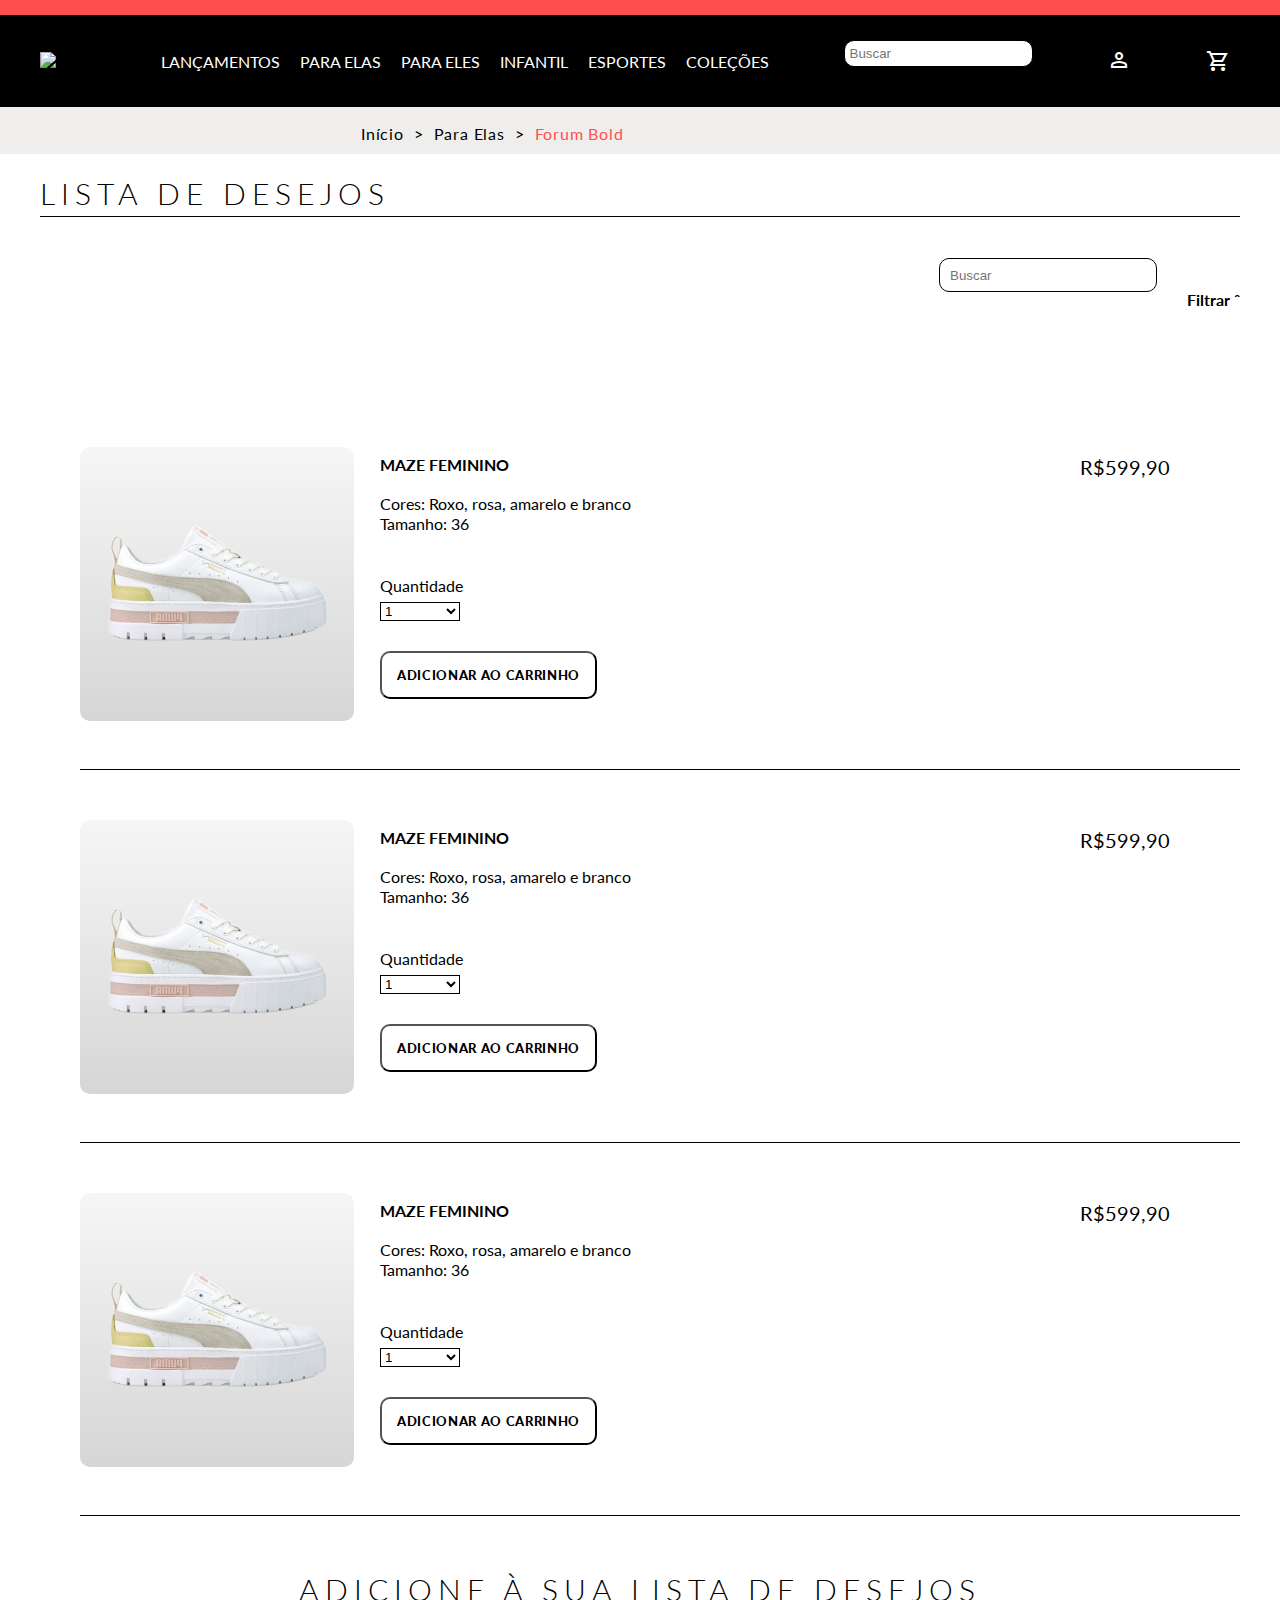
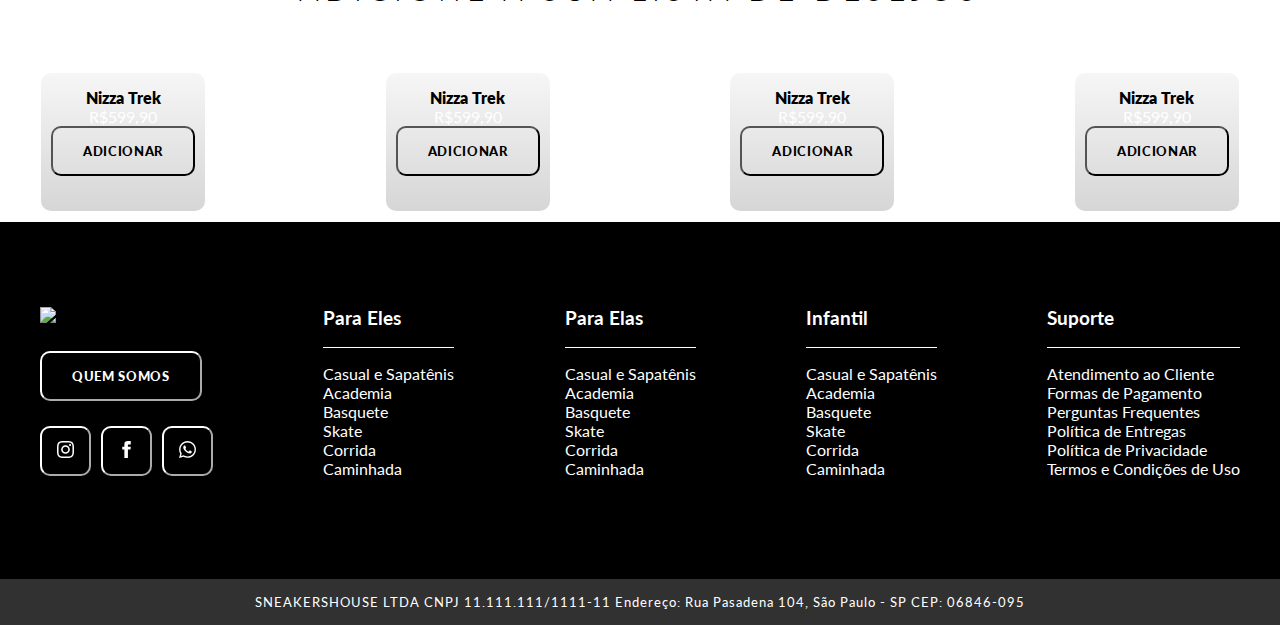
==== listadedesejos.html @ 3006e481 "Ajustes Página Produtos" ====
<!DOCTYPE html>
<html lang="PT-BR">
<head>
    <meta charset="UTF-8">
    <meta http-equiv="X-UA-Compatible" content="IE=edge">
    <meta name="viewport" content="width=device-width, initial-scale=1.0">
    <link rel="preconnect" href="https://fonts.googleapis.com">
    <link rel="preconnect" href="https://fonts.gstatic.com" crossorigin>
    <link href="https://fonts.googleapis.com/css2?family=Lato:wght@300;400;900&display=swap" rel="stylesheet">
    <link rel="stylesheet"
        href="https://fonts.googleapis.com/css2?family=Material+Symbols+Sharp:opsz,wght,FILL,GRAD@48,400,0,0" />
    <link rel="stylesheet" href="./css/styles.css">
    <link rel="stylesheet" href="./css/listadedesejos.css">
    <title>Sneakers House - Lista de Desejos</title>
</head>
<body>
    <header>
        <div class="container">
            <a href="#"><img class="logotipo" src="./img/logotipo.png" /></a>
            <nav class="menu-principal">
                <ul>
                    <li><a href="lancamentos.html">Lançamentos</a></li>
                    <li><a href="paraElas.html">Para Elas</a></li>
                    <li><a href="paraEles.html">Para Eles</a></li>
                    <li><a href="infantil.html">Infantil</a></li>
                    <li><a href="esportes.html">Esportes</a></li>
                    <li><a href="colecoes.html">Coleções</a></li>
                </ul>
            </nav>
            <input type="text" class="header-search" placeholder="Buscar">
            <a href="login.html"><span class="material-symbols-sharp header-icon">person</span></a>
            <span class="material-symbols-sharp header-icon">shopping_cart</span>
        </div>
    </header>

    <main>
        <div class="nav-bar">
            <nav class="path-bar">
                <ul>
                    <li><a href="index.html">Início</a></li>
                    <span> > </span>
                    <li><a href="paraElas.html">Para Elas</a></li>
                    <span> > </span>
                    <li><a href="#" class="actual-page">Forum Bold</a></li>
                </ul>
            </nav>
        </div>

      <div class="container lista-de-desejos">
        <ul class="lista-desejos-texto">
            <li class="lista-desejos-texto-titulo">
                <div class="lista-desejos-titulo">
                    <h2>LISTA DE DESEJOS</h2>
                </div>
            </li>

            
            <!--<li class="lista-desejos-texto-compartilhar">
                <a href="#"><div class="lista-desejos-compartilhar-lista">Compartilhar lista</div>
                </a>
            </li>
                
            <li class="lista-desejos-texto-nova-lista">
                <a href="#"><div class="lista-desejos-compartilhar-lista">Criar nova lista</div>
                </a>
            </li>-->
            
        </ul>

        <div class="lista-desejos-buscar-filtrar">
            <div class="lista-desejos-buscar">
                <input type="text" class="list-search" placeholder="Buscar">
            </div>
            <div class="lista-desejos-filtrar">
                <h6>Filtrar ˆ</h6>
            </div>

        </div>
  
            <div class="lista-produtos-produto">
                <ul class="lista-desejo-lista-produtos">
                    <li class="lista-desejo-lista-mayze">
                        <div class="tenis-mayze-imagem">
                            <img class="lista-desejo-produto" src="./img/puma-mayze.png" alt="">
                        </div>

                        <div class="tenis-mayze-informacoes">
                            <h4>MAZE FEMININO</h4>
                            <div class="imgem-valores corretos">
                                <span class="valor">R$599,90</span>
                            </div>
                            <p class="tenis-cores">Cores: Roxo, rosa, amarelo e branco</p>
                            <p class="tenis-tamanho">Tamanho: 36</p>
                            <h5 class="produto-quantidade">Quantidade</h5>
                            <select class="select-qtdade-box">
                                <option value="1">1</option>
                                <option value="2">2</option>
                                <option value="3">3</option>
                                <option value="4">4</option>
                                <option value="5">5</option>
                            </select>
                            <button class="desejos-adicionar-carrinho-btn">Adicionar ao carrinho</button>
                        </div>
                    </li>

                    <!--segundo produto-->

                    <li class="lista-desejo-lista-mayze">
                        <div class="tenis-mayze-imagem">
                            <img class="lista-desejo-produto" src="./img/puma-mayze.png" alt="">
                        </div>

                        <div class="tenis-mayze-informacoes">
                            <h4>MAZE FEMININO</h4>
                            <div class="imgem-valores corretos">
                                <span class="valor">R$599,90</span>
                            </div>
                            <p class="tenis-cores">Cores: Roxo, rosa, amarelo e branco</p>
                            <p class="tenis-tamanho">Tamanho: 36</p>
                            <h5 class="produto-quantidade">Quantidade</h5>
                            <select class="select-qtdade-box">
                                <option value="1">1</option>
                                <option value="2">2</option>
                                <option value="3">3</option>
                                <option value="4">4</option>
                                <option value="5">5</option>
                            </select>
                            <button class="desejos-adicionar-carrinho-btn">Adicionar ao carrinho</button>
                        </div>
                    </li>
                    <!--tenis tres-->

                    <li class="lista-desejo-lista-mayze">
                        <div class="tenis-mayze-imagem">
                            <img class="lista-desejo-produto" src="./img/puma-mayze.png" alt="">
                        </div>

                        <div class="tenis-mayze-informacoes">
                            <h4>MAZE FEMININO</h4>
                            <div class="imgem-valores corretos">
                                <span class="valor">R$599,90</span>
                            </div>
                            <p class="tenis-cores">Cores: Roxo, rosa, amarelo e branco</p>
                            <p class="tenis-tamanho">Tamanho: 36</p>
                            <h5 class="produto-quantidade">Quantidade</h5>
                            <select class="select-qtdade-box">
                                <option value="1">1</option>
                                <option value="2">2</option>
                                <option value="3">3</option>
                                <option value="4">4</option>
                                <option value="5">5</option>
                            </select>
                            <button class="desejos-adicionar-carrinho-btn">Adicionar ao carrinho</button>
                        </div>
                    </li>




                </ul>
            </div>

        <!-- seção de produtos para adicionar à lista de desejos -->
        <section class="add-to-list">
            <h2>ADICIONE À SUA LISTA DE DESEJOS</h2>
            <ul class="lista-categorias">
                <li>
                    <div class="lista-produtos">
                        <img src="./img/nizza-trek.png" alt="">
                        <h4>Nizza Trek</h4>
                        <span class="valor">R$599,90</span>
                        <button class="botao-eu-quero">ADICIONAR</button>
                    </div>
                </li>

                <li>
                    <div class="lista-produtos">
                        <img src="./img/nizza-trek.png" alt="">
                        <h4>Nizza Trek</h4>
                        <span class="valor">R$599,90</span>
                        <button class="botao-eu-quero">ADICIONAR</button>
                    </div>
                </li>

                <li>
                    <div class="lista-produtos">
                        <img src="./img/nizza-trek.png" alt="">
                        <h4>Nizza Trek</h4>
                        <span class="valor">R$599,90</span>
                        <button class="botao-eu-quero">ADICIONAR</button>
                    </div>
                </li>

                <li>
                    <div class="lista-produtos">
                        <img src="./img/nizza-trek.png" alt="">
                        <h4>Nizza Trek</h4>
                        <span class="valor">R$599,90</span>
                        <button class="botao-eu-quero">ADICIONAR</button>
                    </div>
                </li>

                </div>
            </ul>

        </section>

    </div>


        
    </main>

    <footer>
        <div class="footer-main">
            <div class="container">
                <div class="colunas-footer footer1">
                    <a href="index.html"><img src="./img/logotipo.png" /></a>
                    <a href="quemsomos.html"><button class="botao-branco">QUEM SOMOS</button></a>
                    <ul class="footer-redes-sociais">
                        <li><button class="botao-branco"><svg xmlns="http://www.w3.org/2000/svg" width="24" height="24"
                                    viewBox="0 0 24 24">
                                    <path
                                        d="M12 2.163c3.204 0 3.584.012 4.85.07 3.252.148 4.771 1.691 4.919 4.919.058 1.265.069 1.645.069 4.849 0 3.205-.012 3.584-.069 4.849-.149 3.225-1.664 4.771-4.919 4.919-1.266.058-1.644.07-4.85.07-3.204 0-3.584-.012-4.849-.07-3.26-.149-4.771-1.699-4.919-4.92-.058-1.265-.07-1.644-.07-4.849 0-3.204.013-3.583.07-4.849.149-3.227 1.664-4.771 4.919-4.919 1.266-.057 1.645-.069 4.849-.069zm0-2.163c-3.259 0-3.667.014-4.947.072-4.358.2-6.78 2.618-6.98 6.98-.059 1.281-.073 1.689-.073 4.948 0 3.259.014 3.668.072 4.948.2 4.358 2.618 6.78 6.98 6.98 1.281.058 1.689.072 4.948.072 3.259 0 3.668-.014 4.948-.072 4.354-.2 6.782-2.618 6.979-6.98.059-1.28.073-1.689.073-4.948 0-3.259-.014-3.667-.072-4.947-.196-4.354-2.617-6.78-6.979-6.98-1.281-.059-1.69-.073-4.949-.073zm0 5.838c-3.403 0-6.162 2.759-6.162 6.162s2.759 6.163 6.162 6.163 6.162-2.759 6.162-6.163c0-3.403-2.759-6.162-6.162-6.162zm0 10.162c-2.209 0-4-1.79-4-4 0-2.209 1.791-4 4-4s4 1.791 4 4c0 2.21-1.791 4-4 4zm6.406-11.845c-.796 0-1.441.645-1.441 1.44s.645 1.44 1.441 1.44c.795 0 1.439-.645 1.439-1.44s-.644-1.44-1.439-1.44z"
                                        fill="#fff" />
                                </svg></button></li>
                        <li><button class="botao-branco"><svg xmlns="http://www.w3.org/2000/svg" width="24" height="24"
                                    viewBox="0 0 24 24">
                                    <path
                                        d="M9 8h-3v4h3v12h5v-12h3.642l.358-4h-4v-1.667c0-.955.192-1.333 1.115-1.333h2.885v-5h-3.808c-3.596 0-5.192 1.583-5.192 4.615v3.385z"
                                        fill="#fff" />
                                </svg></button></li>
                        <li><button class="botao-branco"><svg xmlns="http://www.w3.org/2000/svg" width="24" height="24"
                                    viewBox="0 0 24 24">
                                    <path
                                        d="M.057 24l1.687-6.163c-1.041-1.804-1.588-3.849-1.587-5.946.003-6.556 5.338-11.891 11.893-11.891 3.181.001 6.167 1.24 8.413 3.488 2.245 2.248 3.481 5.236 3.48 8.414-.003 6.557-5.338 11.892-11.893 11.892-1.99-.001-3.951-.5-5.688-1.448l-6.305 1.654zm6.597-3.807c1.676.995 3.276 1.591 5.392 1.592 5.448 0 9.886-4.434 9.889-9.885.002-5.462-4.415-9.89-9.881-9.892-5.452 0-9.887 4.434-9.889 9.884-.001 2.225.651 3.891 1.746 5.634l-.999 3.648 3.742-.981zm11.387-5.464c-.074-.124-.272-.198-.57-.347-.297-.149-1.758-.868-2.031-.967-.272-.099-.47-.149-.669.149-.198.297-.768.967-.941 1.165-.173.198-.347.223-.644.074-.297-.149-1.255-.462-2.39-1.475-.883-.788-1.48-1.761-1.653-2.059-.173-.297-.018-.458.13-.606.134-.133.297-.347.446-.521.151-.172.2-.296.3-.495.099-.198.05-.372-.025-.521-.075-.148-.669-1.611-.916-2.206-.242-.579-.487-.501-.669-.51l-.57-.01c-.198 0-.52.074-.792.372s-1.04 1.016-1.04 2.479 1.065 2.876 1.213 3.074c.149.198 2.095 3.2 5.076 4.487.709.306 1.263.489 1.694.626.712.226 1.36.194 1.872.118.571-.085 1.758-.719 2.006-1.413.248-.695.248-1.29.173-1.414z"
                                        fill="#fff" />
                                </svg></button></li>
                    </ul>
                </div>
                <div class="colunas-footer footer2">
                    <h3>Para Eles</h3>
                    <div class="divisor"></div>
                    <ul>
                        <li><a href="#">Casual e Sapatênis</a></li>
                        <li><a href="#">Academia</a></li>
                        <li><a href="#">Basquete</a></li>
                        <li><a href="#">Skate</a></li>
                        <li><a href="#">Corrida</a></li>
                        <li><a href="#">Caminhada</a></li>
                    </ul>
                </div>
                <div class="colunas-footer footer3">
                    <h3>Para Elas</h3>
                    <div class="divisor"></div>
                    <ul>
                        <li><a href="#">Casual e Sapatênis</a></li>
                        <li><a href="#">Academia</a></li>
                        <li><a href="#">Basquete</a></li>
                        <li><a href="#">Skate</a></li>
                        <li><a href="#">Corrida</a></li>
                        <li><a href="#">Caminhada</a></li>
                    </ul>
                </div>
                <div class="colunas-footer footer4">
                    <h3>Infantil</h3>
                    <div class="divisor"></div>
                    <ul>
                        <li><a href="#">Casual e Sapatênis</a></li>
                        <li><a href="#">Academia</a></li>
                        <li><a href="#">Basquete</a></li>
                        <li><a href="#">Skate</a></li>
                        <li><a href="#">Corrida</a></li>
                        <li><a href="#">Caminhada</a></li>
                    </ul>
                </div>
                <div class="colunas-footer footer5">
                    <h3>Suporte</h3>
                    <div class="divisor"></div>
                    <ul>
                        <li><a href="#">Atendimento ao Cliente</a></li>
                        <li><a href="#">Formas de Pagamento</a></li>
                        <li><a href="#">Perguntas Frequentes</a></li>
                        <li><a href="#">Política de Entregas</a></li>
                        <li><a href="#">Política de Privacidade</a></li>
                        <li><a href="#">Termos e Condições de Uso</a></li>
                    </ul>
                </div>
            </div>
        </div>
        <div class="footer-empresa">
            <span>SNEAKERSHOUSE LTDA CNPJ 11.111.111/1111-11 Endereço: Rua Pasadena 104, São Paulo - SP CEP:
                06846-095</span>
        </div>

    </footer>

    
</body>
</html>
---- css/styles.css ----
:root{font-family: 'Lato', sans-serif; font-size: 16px;}

body{margin: 0; padding: 0;}
.m-4{margin: 4rem 0 0 0;}
.container{width: 1200px; margin: 0 auto;}


h2 {font-style: normal;
    font-weight: 300;
    font-size: 30px;
    line-height: 36px;
    text-align: center;
    letter-spacing: 0.2em;
    color: #000;
    padding: 30px 0;
}

input{border-radius: 10px; margin: 5px 0 20px; padding: 10px; border: 1px solid #000;}
button{font-family: 'Lato', sans-serif; width: fit-content; padding: 15px 30px; font-weight: 900; letter-spacing: 0.05em; text-transform: uppercase;  border-radius: 10px;}

.botao-vermelho {background-color: #FF4F4F; cursor: pointer;}
.botao-vermelho:hover {background-color: #000; color: #fff;}
.botao-eu-quero {background:transparent; cursor: pointer;}
.botao-eu-quero:hover {background-color: #000; color: #fff;}
.botao-branco{background-color:transparent; color:#fff; border-color: #fff; cursor: pointer;}
.botao-branco:hover{background-color:#FF4F4F; color:#fff; border-color: #fff;}
.divisor {width: 100%; height: 1px; background-color: #fff;}


header{background-color: #000; border-top: 15px solid #FF4F4F;}
header .container{padding: 20px 0; display: flex; align-items: center; color: #fff; justify-content: space-between;}
.logotipo{height: fit-content;}

.menu-principal ul{display: flex; list-style: none; text-transform: uppercase;}
.menu-principal ul li a{color:#fff; text-decoration: none; padding: 0 10px;}
.menu-principal ul li a:hover{color:#FF4F4F;}
.menu-navbar span{color:#000;}

.header-icon, .header-search{margin-left: 10px; color: #fff; margin-right: 10px;}

input.header-search {padding: 5px;}

.menu-navbar {background: #F5F5F5; padding: 1px;}
.menu-navbar ul {display: flex; list-style: none; grid-gap: 1rem; justify-content: flex-start;}
.menu-navbar ul a {text-decoration: none;}
.link-pagina-atual a {color: red;}  

.slider-mobile{display: none;}
.slide{background-color: #000;}
.slide01 {background-image: url(../img/banner_01.png); background-position: center; background-repeat: no-repeat;}

.slide .titulo{font-family: 'Lato'; font-style: normal; font-weight: 900; font-size: 64px; letter-spacing: 0.05em; color: #FFFFFF;}
.slide .subtitulo{font-family: 'Lato'; font-style: normal; font-weight: 900; font-size: 28px; letter-spacing: 0.2em; color: #fff;}

.slide .container {display: flex; flex-direction: column; justify-content: center; height: 560px;}
.slide .titulo {font-weight: 900; font-size: 64px; letter-spacing: 0.05em; color: #FFFFFF; margin: 0; line-height: 77px;}
.slide .subtitulo {font-weight: 900; font-size: 28px; letter-spacing: 0.2em; color: #fff; margin: 0; line-height: 34px;}
.slide button{margin-top: 30px;}

.icones-home{background-color: #FF4F4F;}
.lista-icones {display: flex; list-style: none; justify-content: space-between; padding: 0; margin: 0; column-gap: 20px; padding: 15px 0;}
.lista-icones li {border-radius: 10px; border: solid #fff 1px; width: 100%; padding: 15px; color: #fff; text-align: center;}
.lista-icones .span{font-size: 22px;}
.lista-icones span {font-size: 30px; vertical-align: middle; margin-right: 10px;}

.carousel-home-produtos{margin-top: 40px;}
.lista-categorias {display: flex; list-style: none; justify-content: space-between; margin: 0; column-gap: 20px; padding: 10px 0}
.lista-categorias > li {border-radius: 10px; border: solid #fff 1px; color: #fff; text-align: center;}
.lista-categorias li img {width: 100%;}
.lc2{flex-wrap: wrap;}
.lista-categorias img {transition: 0.5s all ease-in-out;}
.lista-categorias img:hover {transform: scale(1.1);}

.titulo-promo{height: 55px; background-image: url(../img/img-titulo-promo.png); background-repeat: no-repeat; background-position: center; padding-top: 50px; padding-bottom: 50px;}

.imgem-valores {margin-bottom: 30px; color: #000;}
.valor-real {font-size: 10px; margin-left: 12px; text-decoration: line-through;}
.lista-produtos h4 {color: #000; font-family: 'Lato', sans-serif; font-weight: 800; margin: 0;}
.lista-produtos {background: #F6F6F6; padding: 15px 10px 35px; display: flex; flex-direction: column; align-items: center; border-radius: 10px; background: linear-gradient(180deg, #F6F6F6 0%, #D6D6D6 100%);}

.lista-produtos:hover{background: #000; color:#fff}
.lista-produtos:hover .lista-produtos, .lista-produtos:hover .valor-real, .lista-produtos:hover .imgem-valores, .lista-produtos:hover h4, .lista-produtos:hover .botao-eu-quero{color: #fff;}

.produtos-cores{min-height: 35px;}
.produtos-cores ul {display: flex; list-style: none; column-gap: 5px; margin-bottom: 10px; padding-left: 0;}
.lista-produtos .produtos-cores ul{display: none;}
.lista-produtos:hover .produtos-cores ul{display: flex;}


.banners-esportes{margin-top: 80px;}
.banners-esportes img{width: 100%;}




.marcas {display: flex; justify-content: center; column-gap: 20px; margin-bottom: 60px;}

.roud {
    width: 100px;
    height: 100px;
    border-width: 2px;
    border-color: black;
    border-style: solid;
    border-radius: 50%;
    background-repeat: no-repeat; 
    background-position: center
}

.r01{background-image: url(../img/marcas/logo-marcas-carrossel-vans.png);}
.r02{background-image: url(../img/marcas/logo-marcas-carrossel-adidas.png);}
.r03{background-image: url(../img/marcas/logo-marcas-carrossel-asics.png);}
.r04{background-image: url(../img/marcas/logo-marcas-carrossel-jordan.png);}
.r05{background-image: url(../img/marcas/logo-marcas-carrossel-nike.png);}
.r06{background-image: url(../img/marcas/logo-marcas-carrossel-puma.png);}

.r01,.r02,.r03,.r04,.r05,.r06{transition: 0.5s all ease-in-out;}
.r01:hover,.r02:hover,.r03:hover,.r04:hover,.r05:hover,.r06:hover {transform: scale(1.2);}


footer, footer a, footer h3{color: #fff; text-decoration: none;}
footer a:hover{color: #FF4F4F;}
footer ul{list-style-type: none; padding-left: 0;}
footer h3{margin-top: 0;}
.footer-main{padding: 70px 0; background: #000;}
.footer-main .container{display: flex; justify-content: space-between;}
.footer-empresa {background-color: #313131; font-size: 0.8em; letter-spacing: 1px; color: #FFFFFF; padding: 15px 0; text-align: center;}
.footer1{display: flex; flex-direction: column; row-gap: 25px;}
.footer-redes-sociais {margin: 0; display: flex; flex-direction: row; justify-content: flex-start; flex-wrap: wrap; padding-left: 0; column-gap: 10px;}
.footer-redes-sociais svg {width: 17px; height: 17px;}
.footer-redes-sociais .botao-branco {padding: 13px 15px;}
.colunas-footer {padding: 15px;}
.colunas-footer:first-child {padding-left: 0px;}
.colunas-footer:last-child {padding-right: 0px;}



.menu-mobile{display: none;}
---- css/listadedesejos.css ----
.nav-bar {
    background-color: #F0EEED;
    height: 45px;
    padding: 1px;
}

.path-bar ul {
    display: flex;
    flex-direction: row;
    list-style: none;
    font-size: 14;
    margin-left: 310px;
    position: absolute;
    letter-spacing: 0.05em;

}

.path-bar ul li {
    margin-right: 10px;
    margin-left: 10px;
}

.path-bar ul li a {
    text-decoration: none;
    color: #000;
}

.actual-page {
    color: #FF4F4F !important;
}


.lista-desejo-lista-produtos {
    list-style: none;
}


.lista-desejos-texto {
    list-style: none;
    display: flex;
    flex-direction: row;
    align-items: center;
    border-bottom: 1px solid #000;
    height: 46px;
}

.lista-desejos-compartilhar-lista {
    text-decoration: none;
}

.lista-desejos-texto-titulo {
    margin-left: -40px;
    font-size: 30px;
}

.lista-desejos-compartilhar-lista {
    margin-left: 300px;
    margin-top: 10px;
    
}

.lista-desejos-buscar-filtrar {
    display: flex;
    flex-direction: row;
    justify-content: flex-end;
    padding-top: 10px;
}

.list-search {
    width: 196px;
    height: 12px;
}

.lista-desejos-buscar {
    margin-right: 30px;
    margin-top: 10px;
    
}

.lista-desejos-filtrar {
    font-size: 24px;
    margin-top: 10px;
}

.lista-produtos-produto {
    margin-top: 50px;
}

.lista-desejo-lista-mayze {
    padding-bottom: 70px;
    border-bottom: 1px solid #000;
    padding-top: 50px;
}

.lista-desejo-lista-mayze img {
    background: linear-gradient(180deg, #F6F6F6 0%, #D6D6D6 100%);
    border-radius: 10px;
}

.tenis-mayze-informacoes {
    display: flex;
    flex-direction: column;
    flex-wrap: wrap;
    margin-top: -290px;
    margin-left: 300px;
}

.tenis-cores, .tenis-tamanho {
    font-size: 16px;
    margin-top: -15px;
}

.produto-quantidade {
    font-size: 16px;
    font-style: normal;
    font-weight: 400;
}

.imgem-valores{
    margin-left: 700px;
    font-size: 20px;
    margin-top: -40px;
}

.tenis-mayze-informacoes select {
    margin-top: -20px;
    width: 80px;
    background-color: transparent;
    border-color: black;
    border-radius: 10;
}

.desejos-adicionar-carrinho-btn {
    background-color: transparent;
    border-color: #000;
    padding: 14px 15px;
    gap: 10px;
    margin-top: 30px;
}

.desejos-adicionar-carrinho-btn:hover {
    background-color: #FF4F4F;
}
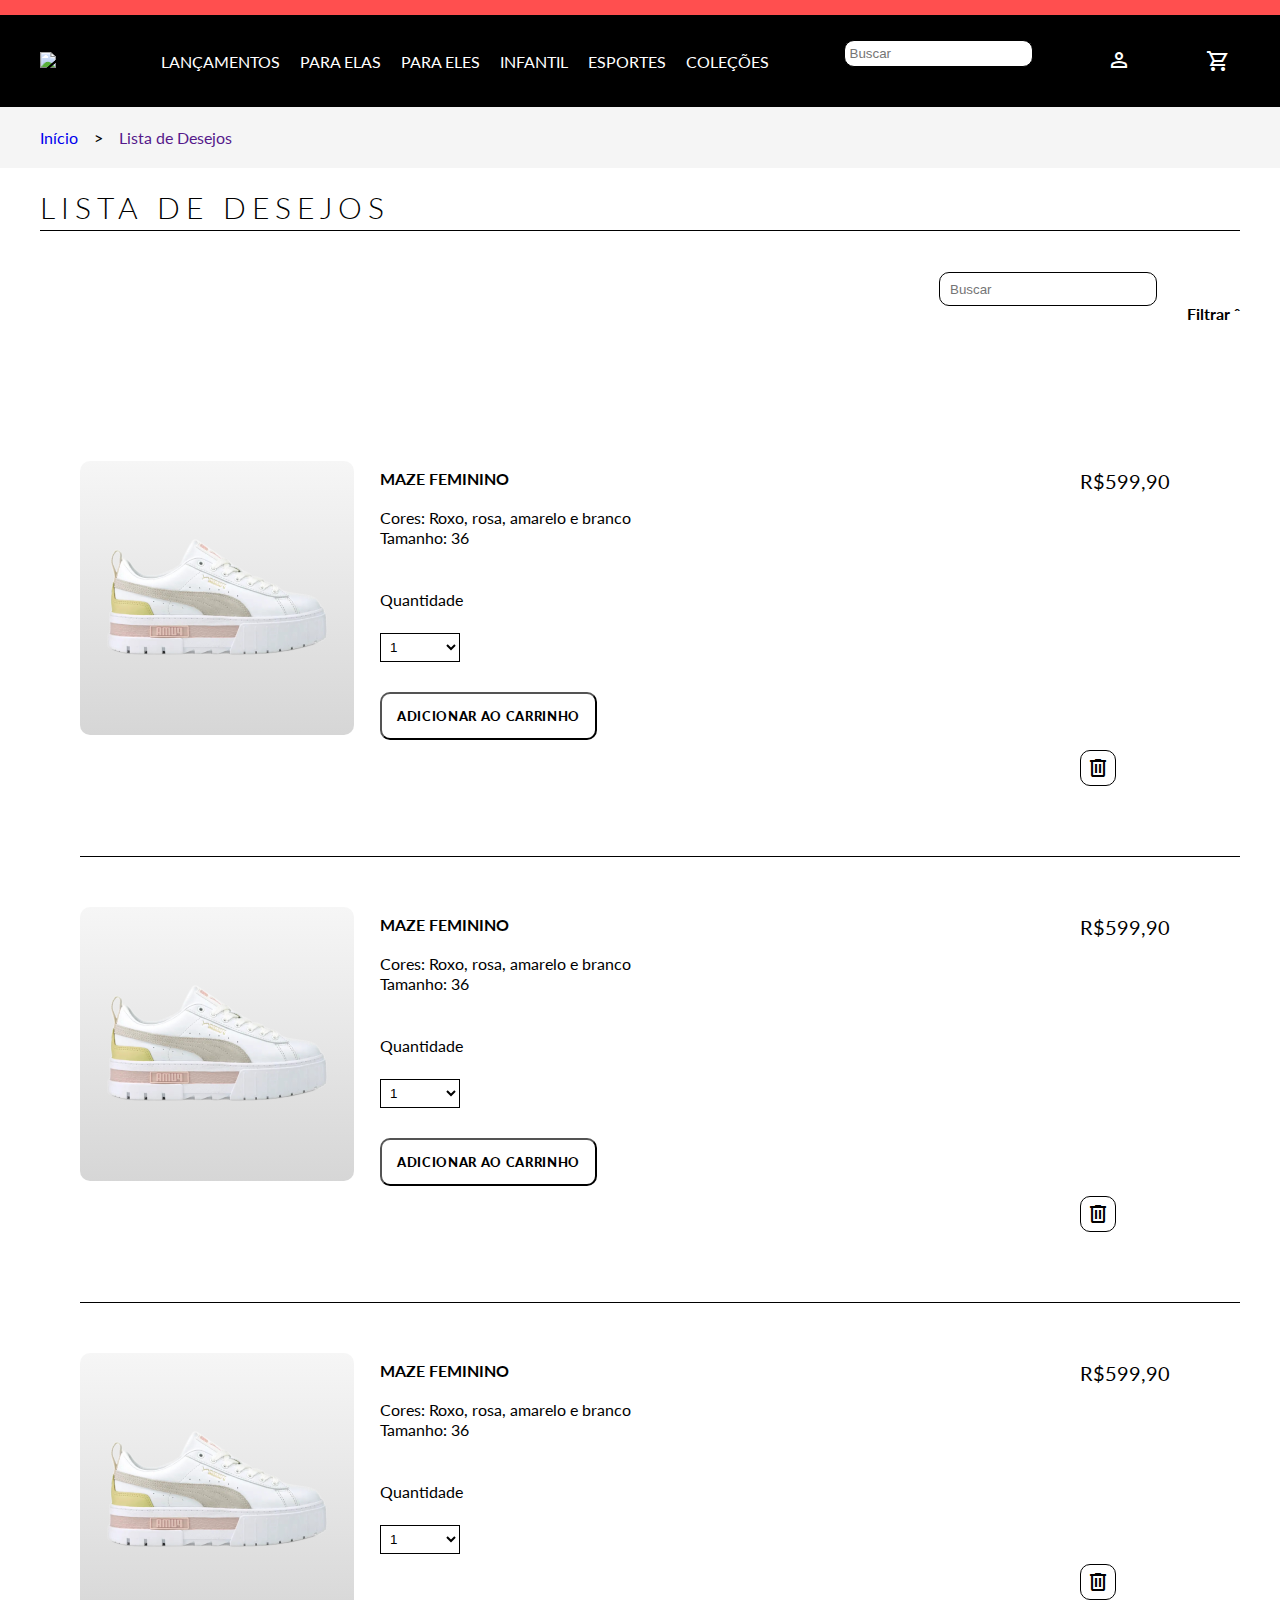
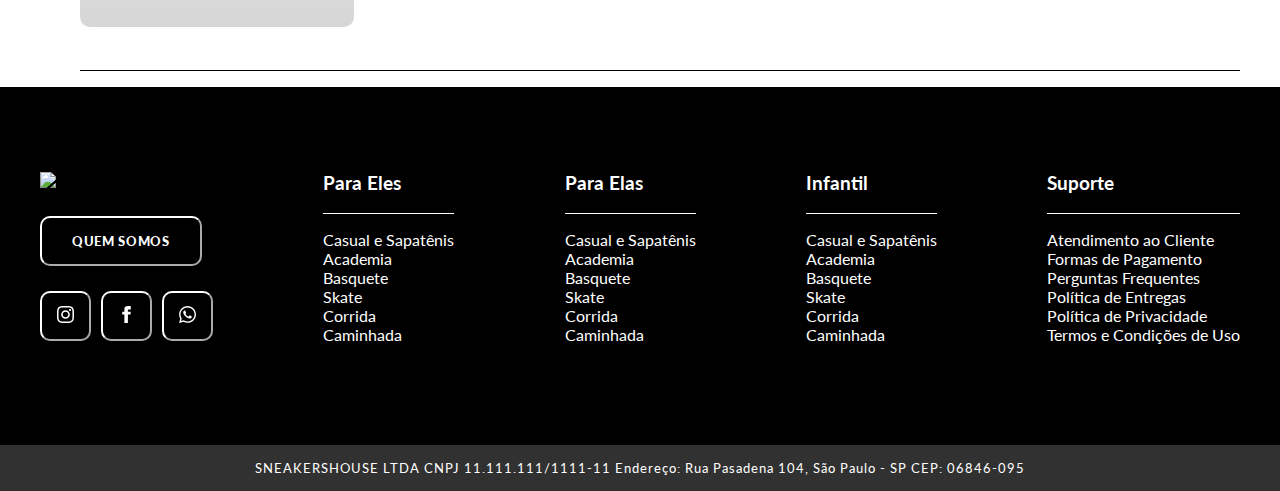
==== commit bb223603: "Ajuste página de Produto, Quem Somos e Lista de Desejos" ====
--- a/listadedesejos.html
+++ b/listadedesejos.html
@@ -7,6 +7,9 @@
     <link rel="preconnect" href="https://fonts.googleapis.com">
     <link rel="preconnect" href="https://fonts.gstatic.com" crossorigin>
     <link href="https://fonts.googleapis.com/css2?family=Lato:wght@300;400;900&display=swap" rel="stylesheet">
+        <link rel="stylesheet" href="https://fonts.googleapis.com/css2?family=Material+Symbols+Outlined:opsz,wght,FILL,GRAD@20..48,100..700,0..1,-50..200" />
+        <link rel="stylesheet" href="https://fonts.googleapis.com/css2?family=Material+Symbols+Outlined:opsz,wght,FILL,GRAD@20..48,100..700,0..1,-50..200" />
+
     <link rel="stylesheet"
         href="https://fonts.googleapis.com/css2?family=Material+Symbols+Sharp:opsz,wght,FILL,GRAD@48,400,0,0" />
     <link rel="stylesheet" href="./css/styles.css">
@@ -31,21 +34,21 @@
             <a href="login.html"><span class="material-symbols-sharp header-icon">person</span></a>
             <span class="material-symbols-sharp header-icon">shopping_cart</span>
         </div>
+        <div class="menu-navbar">
+            <ul class="container">
+                <li>
+                    <a href="./index.html">Início</a>
+                </li>
+                <span> > </span>
+                <li>
+                    <a href="">Lista de Desejos</a>
+                </li>
+                
+            </ul>
+        </div>
     </header>
 
     <main>
-        <div class="nav-bar">
-            <nav class="path-bar">
-                <ul>
-                    <li><a href="index.html">Início</a></li>
-                    <span> > </span>
-                    <li><a href="paraElas.html">Para Elas</a></li>
-                    <span> > </span>
-                    <li><a href="#" class="actual-page">Forum Bold</a></li>
-                </ul>
-            </nav>
-        </div>
-
       <div class="container lista-de-desejos">
         <ul class="lista-desejos-texto">
             <li class="lista-desejos-texto-titulo">
@@ -92,14 +95,20 @@
                             <p class="tenis-cores">Cores: Roxo, rosa, amarelo e branco</p>
                             <p class="tenis-tamanho">Tamanho: 36</p>
                             <h5 class="produto-quantidade">Quantidade</h5>
-                            <select class="select-qtdade-box">
-                                <option value="1">1</option>
-                                <option value="2">2</option>
-                                <option value="3">3</option>
-                                <option value="4">4</option>
-                                <option value="5">5</option>
-                            </select>
+                            <div class="escolhertamanho">
+                                <div class="escolhertamanho">
+                                    <select class="select-qtdade-box">
+                                        <option value="1">1</option>
+                                        <option value="2">2</option>
+                                        <option value="3">3</option>
+                                        <option value="4">4</option>
+                                        <option value="5">5</option>
+                                        <option value="6">6</option>
+                                    </select>
+                                </div>
+                            </div>
                             <button class="desejos-adicionar-carrinho-btn">Adicionar ao carrinho</button>
+                            <span class="material-symbols-outlined botao-remover">delete</span>
                         </div>
                     </li>
 
@@ -118,14 +127,18 @@
                             <p class="tenis-cores">Cores: Roxo, rosa, amarelo e branco</p>
                             <p class="tenis-tamanho">Tamanho: 36</p>
                             <h5 class="produto-quantidade">Quantidade</h5>
-                            <select class="select-qtdade-box">
-                                <option value="1">1</option>
-                                <option value="2">2</option>
-                                <option value="3">3</option>
-                                <option value="4">4</option>
-                                <option value="5">5</option>
-                            </select>
+                            <div class="escolhertamanho">
+                                <select class="select-qtdade-box">
+                                    <option value="1">1</option>
+                                    <option value="2">2</option>
+                                    <option value="3">3</option>
+                                    <option value="4">4</option>
+                                    <option value="5">5</option>
+                                    <option value="6">6</option>
+                                </select>
+                            </div>
                             <button class="desejos-adicionar-carrinho-btn">Adicionar ao carrinho</button>
+                            <span class="material-symbols-outlined botao-remover">delete</span>
                         </div>
                     </li>
                     <!--tenis tres-->
@@ -143,14 +156,17 @@
                             <p class="tenis-cores">Cores: Roxo, rosa, amarelo e branco</p>
                             <p class="tenis-tamanho">Tamanho: 36</p>
                             <h5 class="produto-quantidade">Quantidade</h5>
-                            <select class="select-qtdade-box">
-                                <option value="1">1</option>
-                                <option value="2">2</option>
-                                <option value="3">3</option>
-                                <option value="4">4</option>
-                                <option value="5">5</option>
-                            </select>
-                            <button class="desejos-adicionar-carrinho-btn">Adicionar ao carrinho</button>
+                            <div class="escolhertamanho">
+                                <select class="select-qtdade-box">
+                                    <option value="1">1</option>
+                                    <option value="2">2</option>
+                                    <option value="3">3</option>
+                                    <option value="4">4</option>
+                                    <option value="5">5</option>
+                                    <option value="6">6</option>
+                                </select>
+                            </div>
+                            <span class="material-symbols-outlined botao-remover">delete</span>
                         </div>
                     </li>
 
@@ -161,7 +177,7 @@
             </div>
 
         <!-- seção de produtos para adicionar à lista de desejos -->
-        <section class="add-to-list">
+        <!--<section class="add-to-list">
             <h2>ADICIONE À SUA LISTA DE DESEJOS</h2>
             <ul class="lista-categorias">
                 <li>
@@ -203,7 +219,9 @@
                 </div>
             </ul>
 
-        </section>
+        </section>-->
+
+        
 
     </div>
 
--- a/css/listadedesejos.css
+++ b/css/listadedesejos.css
@@ -86,6 +86,10 @@
     margin-top: 50px;
 }
 
+select.select-qtdade-box {
+    padding: 5px;
+}
+
 .lista-desejo-lista-mayze {
     padding-bottom: 70px;
     border-bottom: 1px solid #000;
@@ -140,4 +144,20 @@
 
 .desejos-adicionar-carrinho-btn:hover {
     background-color: #FF4F4F;
+}
+
+.botao-remover {
+    border: 1px solid #000;
+    color: #000;
+    margin-left: 700px;
+    margin-right: 200px;
+    margin-top: 10px;
+    padding: 5px;
+    border-radius: 10px;
+    font-size: 24px;
+}
+
+.botao-remover:hover {
+    background-color: #FF4F4F;
+    cursor: pointer;
 }